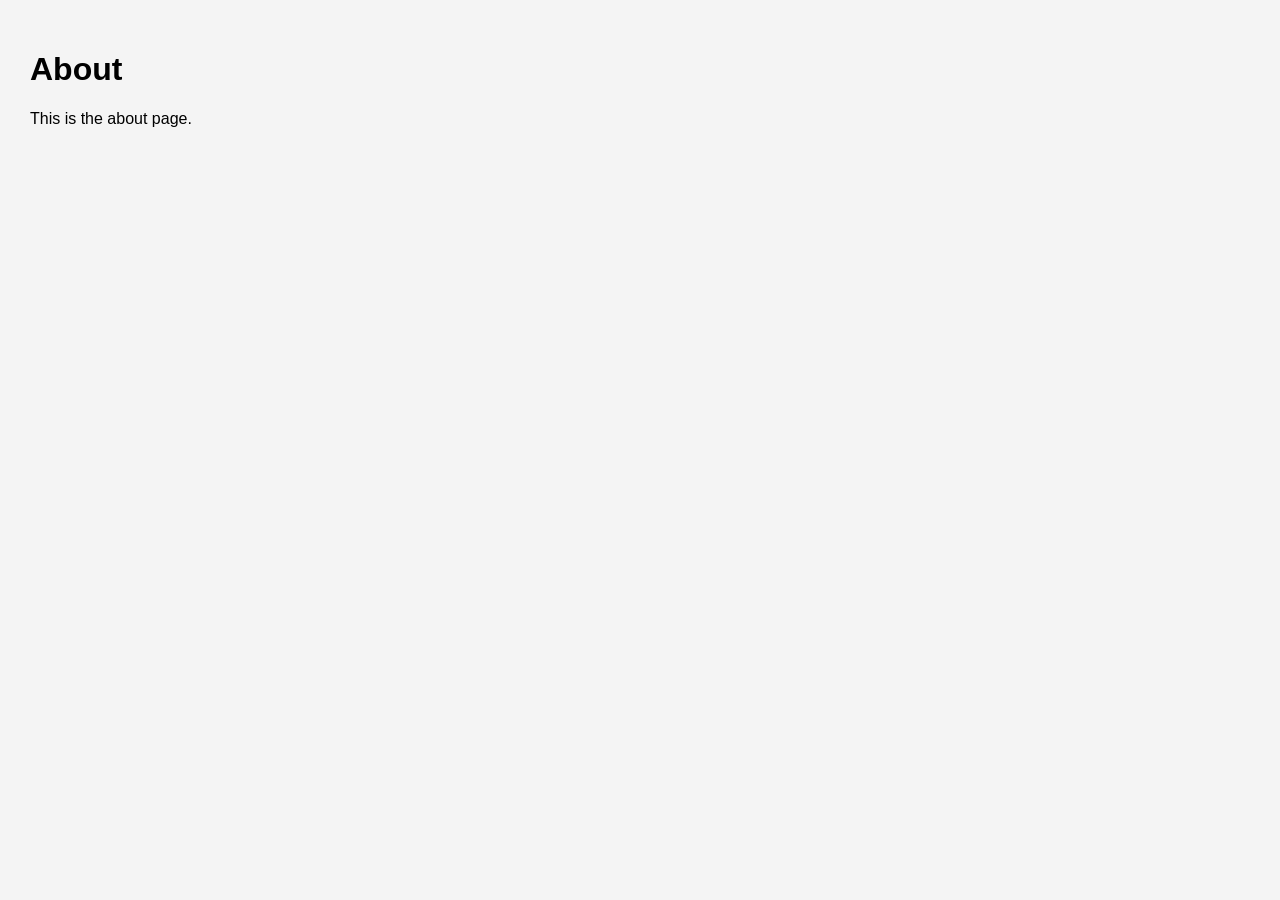
==== about.html @ 1e7016e2 "setup" ====
<!DOCTYPE html>

<html lang="en">

<head>

<meta charset="UTF-8">

<meta name="viewport" content="width=device-width, initial-scale=1.0">

<title>About</title>

<link rel="stylesheet" href="css/style.css">

</head>

<body>

<div id="navbar"></div>

<main>

<h1>About</h1>

<p>

This is the about page.

</p>

</main>

<div id="footer"></div>

<script src="js/script.js"></script>

</body>

</html>
---- css/style.css ----
body{

font-family:Arial,Helvetica,sans-serif;
margin:0;
background:#f4f4f4;

}

header{

background:#002147;
color:white;
padding:20px;

}

nav ul{

display:flex;
list-style:none;
padding:0;

}

nav li{

margin-right:25px;

}

nav a{

color:white;
text-decoration:none;

}

nav a:hover{

text-decoration:underline;

}

main{

padding:30px;

}
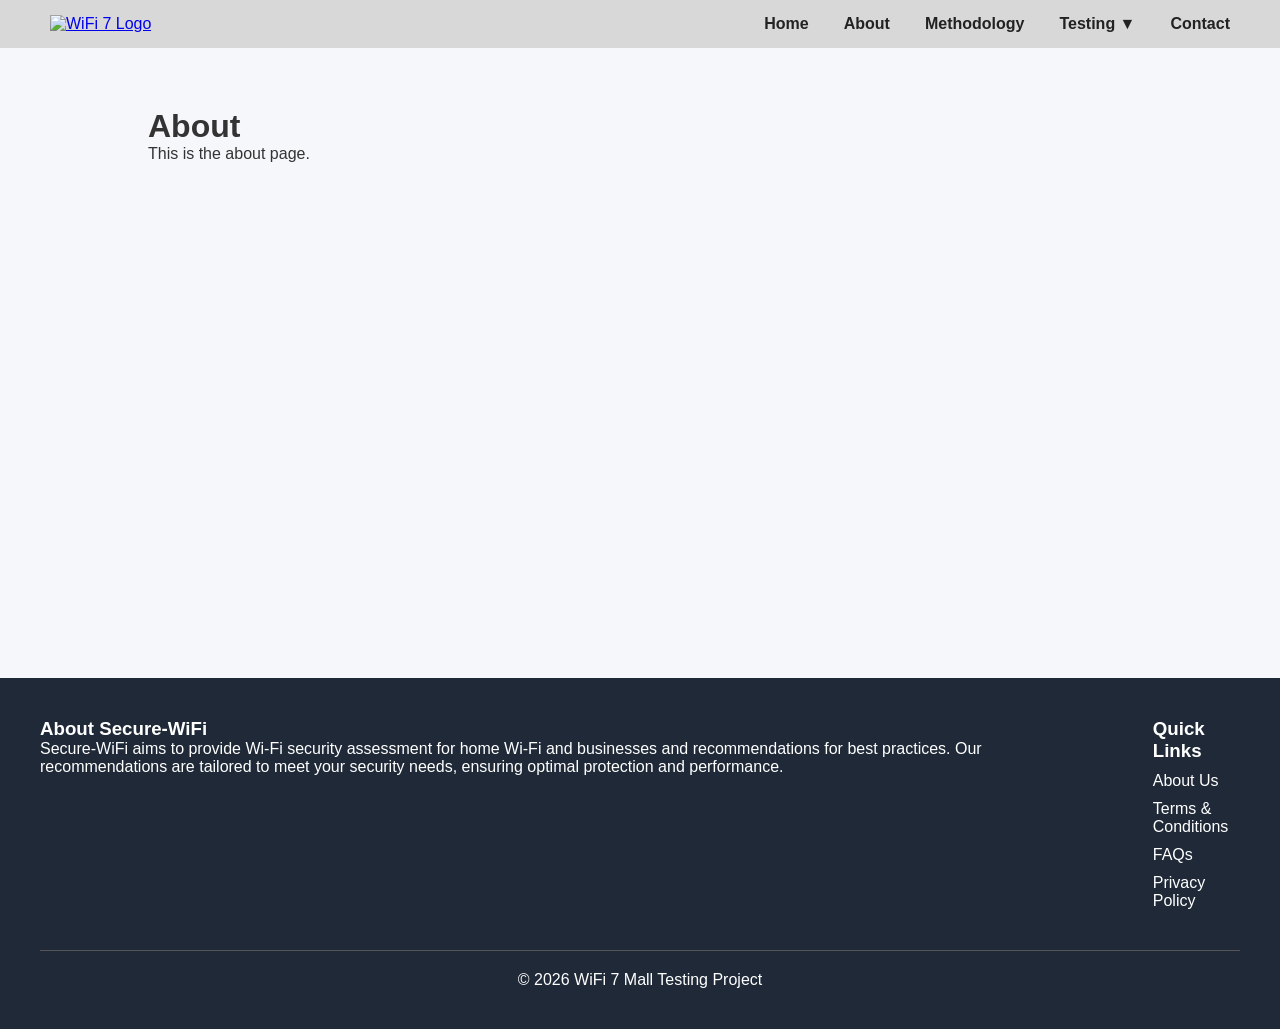
==== commit fd69d698: "fix css problem with github pages" ====
--- a/about.html
+++ b/about.html
@@ -16,7 +16,51 @@
 
 <body>
 
-<div id="navbar"></div>
+<header class="navbar">
+
+    <div class="logo">
+        <a href="index.html">
+            <img src="images/logo.png" alt="WiFi 7 Logo">
+        </a>
+    </div>
+
+    <nav>
+
+        <ul>
+
+            <li><a href="index.html">Home</a></li>
+
+            <li><a href="about.html">About</a></li>
+
+            <li><a href="methodology.html">Methodology</a></li>
+
+            <li class="dropdown">
+
+                <a href="testing.html">
+                    Testing ▼
+                </a>
+
+                <ul class="dropdown-menu">
+
+                    <li><a href="testing.html">Performance</a></li>
+
+                    <li><a href="testing.html">Coverage</a></li>
+
+                    <li><a href="testing.html">Security</a></li>
+
+                    <li><a href="testing.html">Results</a></li>
+
+                </ul>
+
+            </li>
+
+            <li><a href="contact.html">Contact</a></li>
+
+        </ul>
+
+    </nav>
+
+</header>
 
 <main>
 
@@ -30,7 +74,55 @@
 
 </main>
 
-<div id="footer"></div>
+<footer>
+
+    <div class="footer-container">
+
+        <div class="footer-about">
+
+            <h3>About Secure-WiFi</h3>
+
+            <p>
+
+                Secure-WiFi aims to provide Wi-Fi security assessment
+                for home Wi-Fi and businesses and recommendations
+                for best practices.
+
+                Our recommendations are tailored to meet your
+                security needs, ensuring optimal protection and
+                performance.
+
+            </p>
+
+        </div>
+
+        <div class="footer-links">
+
+            <h3>Quick Links</h3>
+
+            <ul>
+
+                <li><a href="about.html">About Us</a></li>
+
+                <li><a href="#">Terms & Conditions</a></li>
+
+                <li><a href="#">FAQs</a></li>
+
+                <li><a href="#">Privacy Policy</a></li>
+
+            </ul>
+
+        </div>
+
+    </div>
+
+    <div class="copyright">
+
+        © 2026 WiFi 7 Mall Testing Project
+
+    </div>
+
+</footer>
 
 <script src="js/script.js"></script>
 
--- a/css/style.css
+++ b/css/style.css
@@ -1,48 +1,165 @@
-body{
+*{
 
-font-family:Arial,Helvetica,sans-serif;
 margin:0;
-background:#f4f4f4;
+padding:0;
+box-sizing:border-box;
 
 }
 
-header{
+body{
 
-background:#002147;
-color:white;
-padding:20px;
+font-family:Arial, Helvetica, sans-serif;
+
+background:#f5f7fa;
+
+color:#333;
+
+}
+
+.navbar{
+
+display:flex;
+
+justify-content:space-between;
+
+align-items:center;
+
+padding:15px 50px;
+
+background:#d8d8d8;
+
+}
+
+.logo img{
+
+height:55px;
 
 }
 
 nav ul{
 
 display:flex;
+
 list-style:none;
-padding:0;
 
-}
-
-nav li{
-
-margin-right:25px;
+gap:35px;
 
 }
 
 nav a{
 
-color:white;
 text-decoration:none;
+
+color:#222;
+
+font-weight:bold;
 
 }
 
 nav a:hover{
 
-text-decoration:underline;
+color:#1E90FF;
+
+}
+
+.dropdown{
+
+position:relative;
+
+}
+
+.dropdown-menu{
+
+display:none;
+
+position:absolute;
+
+background:white;
+
+list-style:none;
+
+min-width:180px;
+
+top:30px;
+
+left:0;
+
+box-shadow:0 5px 15px rgba(0,0,0,.15);
+
+}
+
+.dropdown-menu li{
+
+padding:12px;
+
+}
+
+.dropdown:hover .dropdown-menu{
+
+display:block;
 
 }
 
 main{
 
-padding:30px;
+width:80%;
+
+margin:auto;
+
+padding:60px 20px;
+
+min-height:70vh;
+
+}
+
+footer{
+
+background:#1f2937;
+
+color:white;
+
+padding:40px;
+
+}
+
+.footer-container{
+
+display:flex;
+
+justify-content:space-between;
+
+gap:50px;
+
+}
+
+.footer-links ul{
+
+list-style:none;
+
+}
+
+.footer-links a{
+
+color:white;
+
+text-decoration:none;
+
+}
+
+.footer-links li{
+
+margin:10px 0;
+
+}
+
+.copyright{
+
+margin-top:30px;
+
+text-align:center;
+
+border-top:1px solid #555;
+
+padding-top:20px;
 
 }
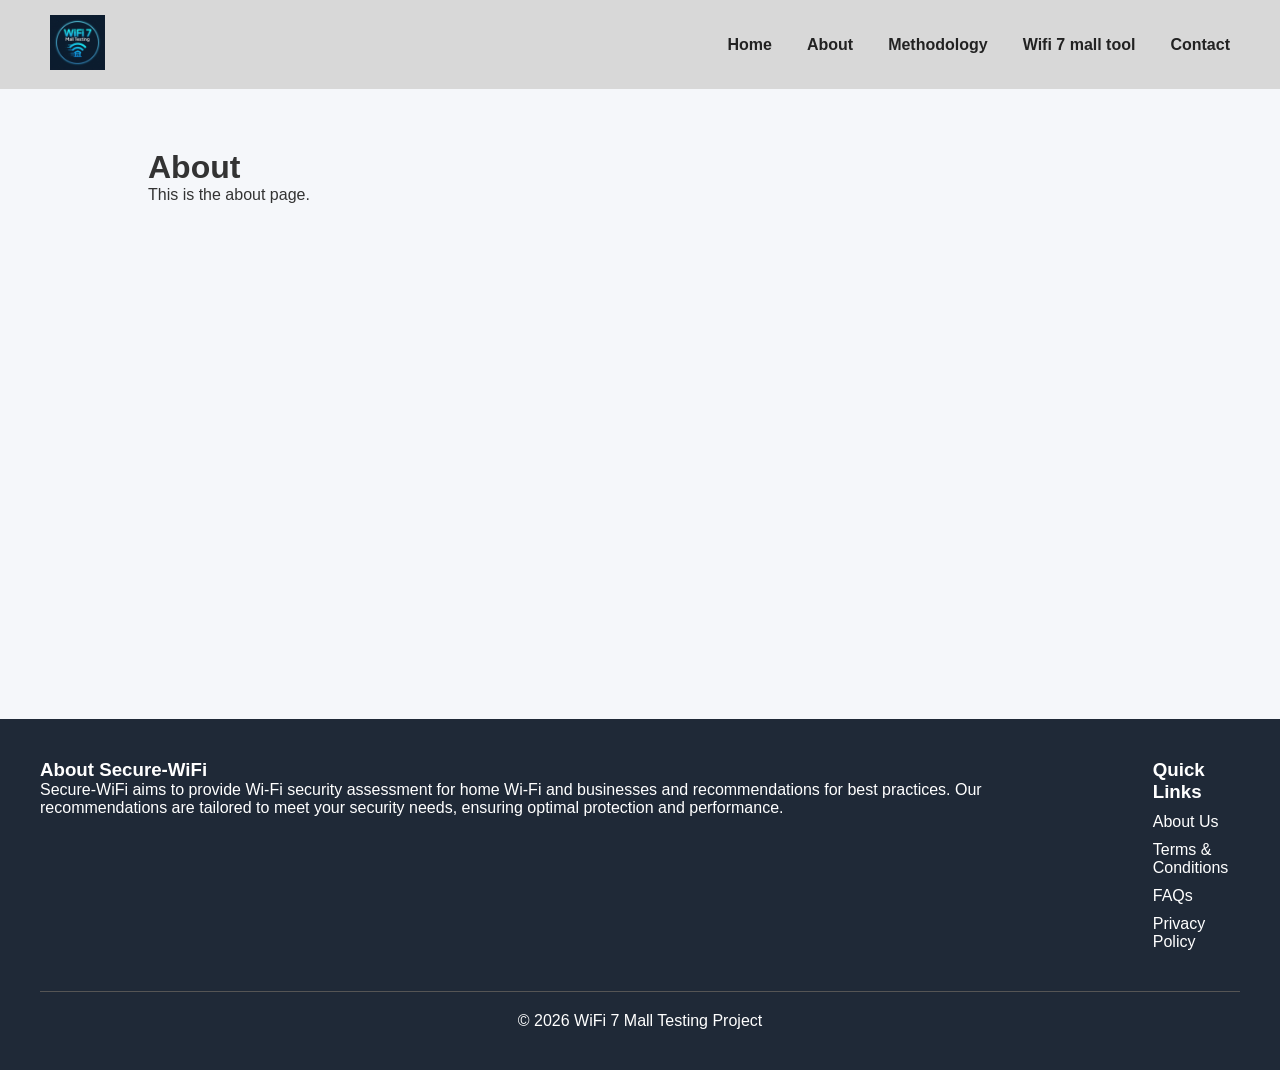
==== commit 15a23453: "edit header" ====
--- a/about.html
+++ b/about.html
@@ -22,6 +22,7 @@
         <a href="index.html">
             <img src="images/logo.png" alt="WiFi 7 Logo">
         </a>
+        
     </div>
 
     <nav>
@@ -34,25 +35,7 @@
 
             <li><a href="methodology.html">Methodology</a></li>
 
-            <li class="dropdown">
-
-                <a href="testing.html">
-                    Testing ▼
-                </a>
-
-                <ul class="dropdown-menu">
-
-                    <li><a href="testing.html">Performance</a></li>
-
-                    <li><a href="testing.html">Coverage</a></li>
-
-                    <li><a href="testing.html">Security</a></li>
-
-                    <li><a href="testing.html">Results</a></li>
-
-                </ul>
-
-            </li>
+            <li><a href="testing.html">Wifi 7 mall tool</a></li>
 
             <li><a href="contact.html">Contact</a></li>
 
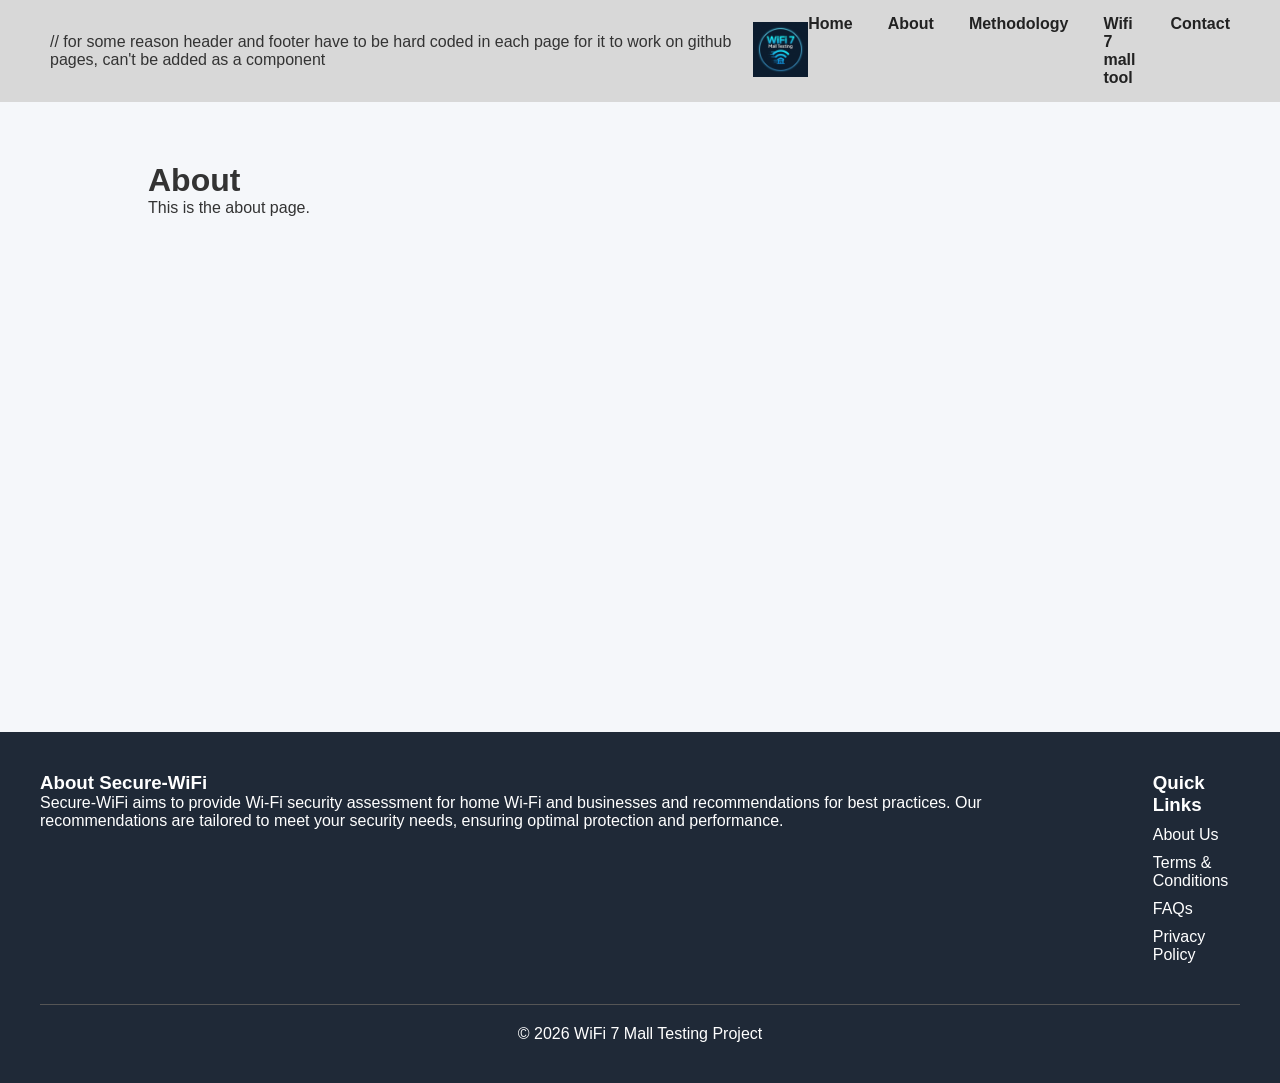
==== commit 64bf4a8c: "header comment" ====
--- a/about.html
+++ b/about.html
@@ -16,7 +16,7 @@
 
 <body>
 
-<header class="navbar">
+<header class="navbar">   // for some reason header and footer have to be hard coded in each page for it to work on github pages, can't be added as a component
 
     <div class="logo">
         <a href="index.html">
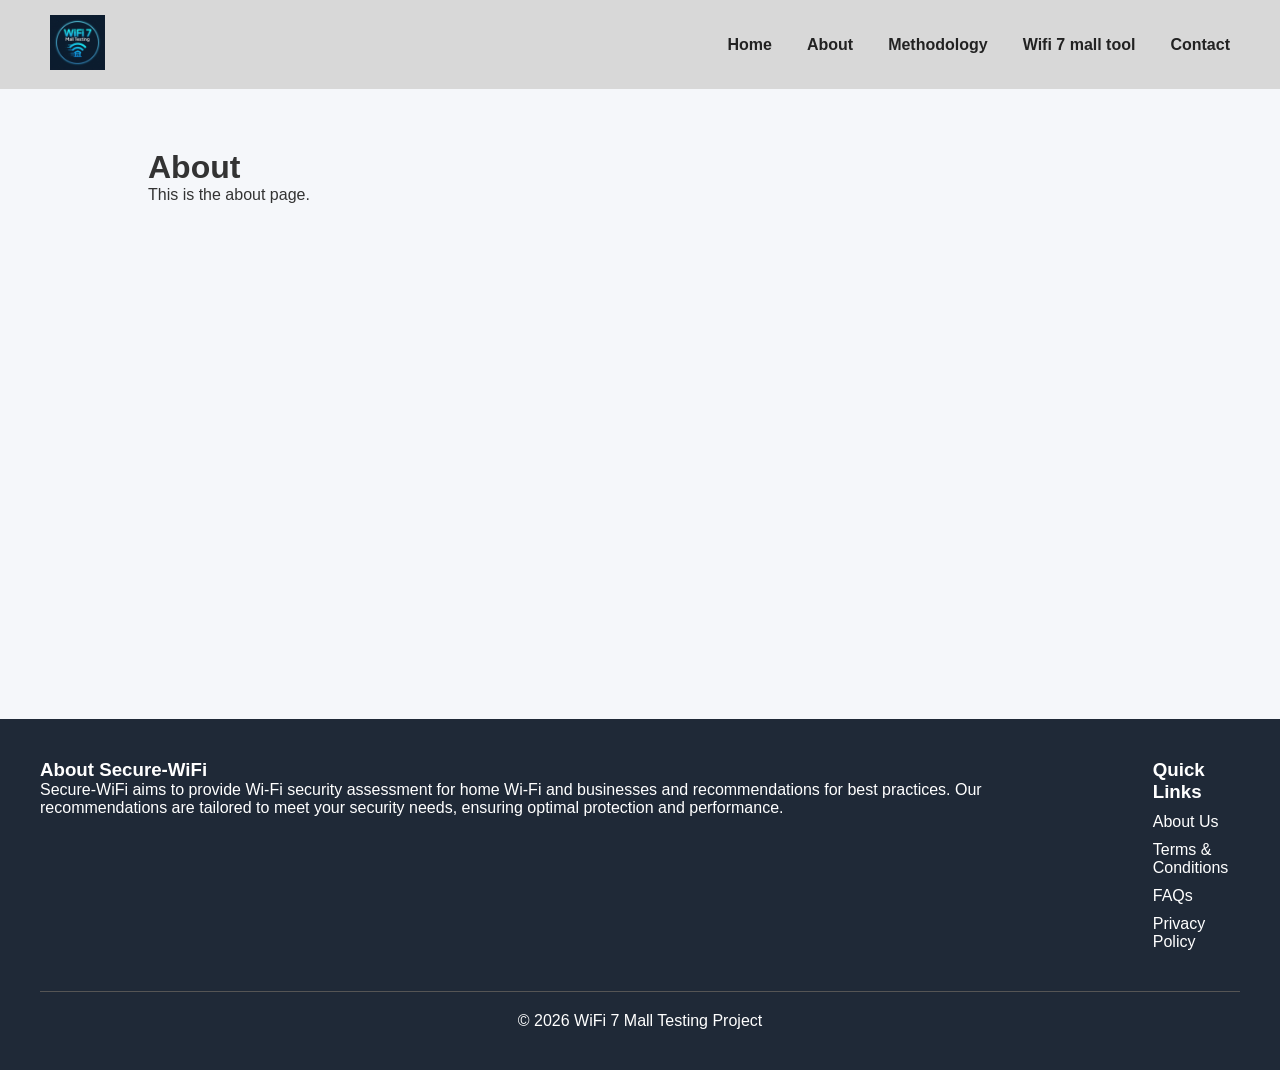
==== commit 15c117f9: "fixed header comment" ====
--- a/about.html
+++ b/about.html
@@ -16,7 +16,8 @@
 
 <body>
 
-<header class="navbar">   // for some reason header and footer have to be hard coded in each page for it to work on github pages, can't be added as a component
+<!--for some reason header and footer have to be hard coded in each page for it to work on github pages, can't be added as a component-->
+<header class="navbar">   
 
     <div class="logo">
         <a href="index.html">
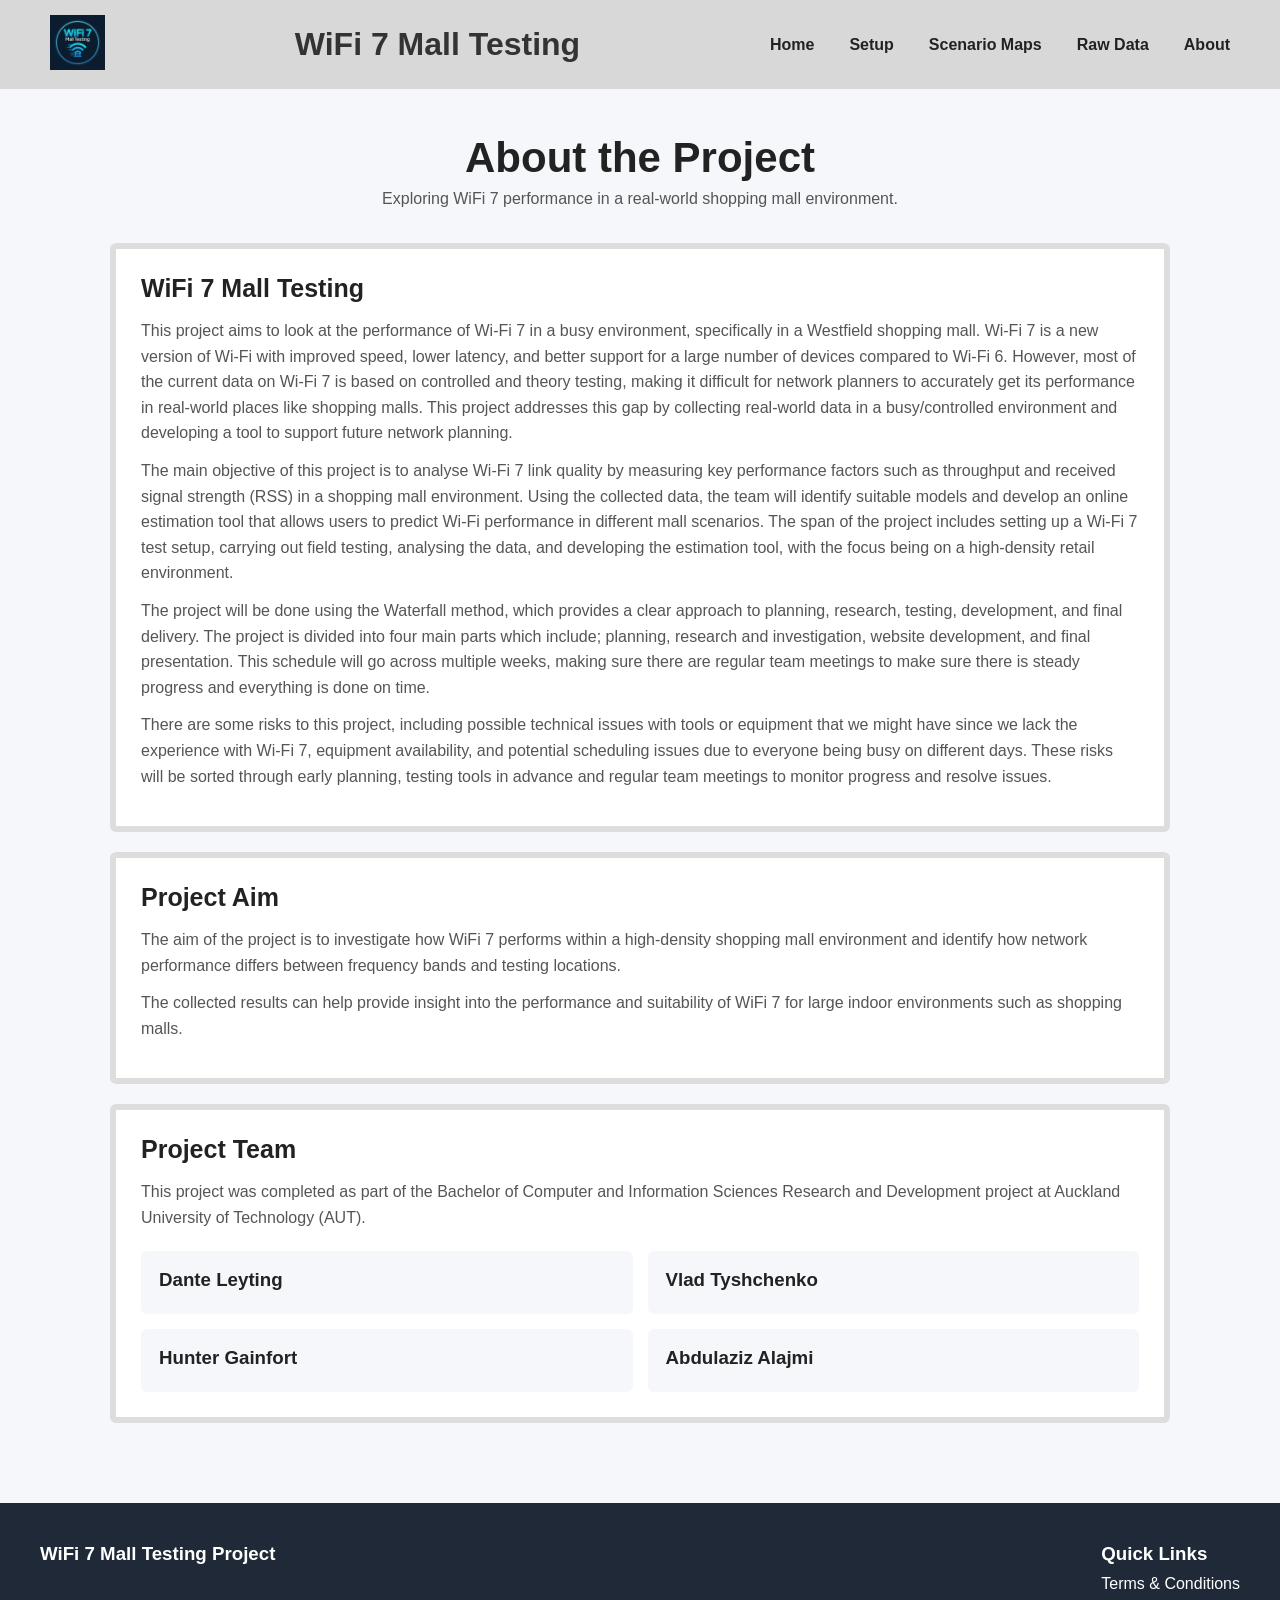
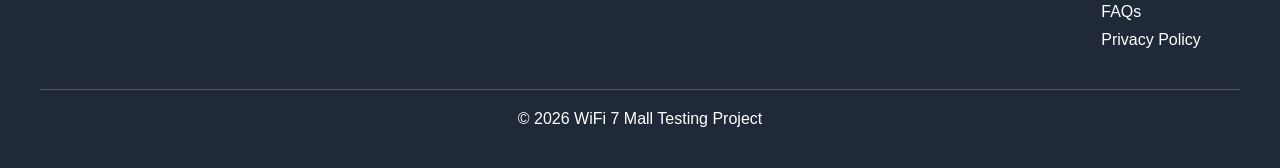
==== commit 32eff534: "update update" ====
--- a/about.html
+++ b/about.html
@@ -22,39 +22,107 @@
     <div class="logo">
         <a href="index.html">
             <img src="images/logo.png" alt="WiFi 7 Logo">
+            
         </a>
         
     </div>
 
+    <div><h1 class="site-header">WiFi 7 Mall Testing</h1></div>
+
     <nav>
 
         <ul>
-
-            <li><a href="index.html">Home</a></li>
-
-            <li><a href="about.html">About</a></li>
-
-            <li><a href="methodology.html">Methodology</a></li>
-
-            <li><a href="testing.html">Wifi 7 mall tool</a></li>
-
-            <li><a href="contact.html">Contact</a></li>
-
-        </ul>
+    <li><a href="index.html">Home</a></li>
+    <li><a href="setup.html">Setup</a></li>
+    <li><a href="scenario-maps.html">Scenario Maps</a></li>
+    <li><a href="raw-data.html">Raw Data</a></li>
+    <li><a href="about.html">About</a></li>
+</ul>
 
     </nav>
 
 </header>
 
-<main>
+<main class="about-page">
 
-<h1>About</h1>
+    <h1 class="page-title">About the Project</h1>
 
+    <p class="page-intro">
+        Exploring WiFi 7 performance in a real-world shopping mall environment.
+    </p>
+
+    <section class="about-card">
+
+        <h2>WiFi 7 Mall Testing</h2>
 <p>
+        This project aims to look at the performance of Wi-Fi 7 in a busy environment, specifically in a Westfield shopping mall. Wi-Fi 7 is a new version of Wi-Fi with improved speed, lower latency, and better support for a large number of devices compared to Wi-Fi 6. However, most of the current data on Wi-Fi 7 is based on controlled and theory testing, making it difficult for network planners to accurately get its performance in real-world places like shopping malls. This project addresses this gap by collecting real-world data in a busy/controlled environment and developing a tool to support future network planning. 
+</p>
+<p>
+The main objective of this project is to analyse Wi-Fi 7 link quality by measuring key performance factors such as throughput and received signal strength (RSS) in a shopping mall environment. Using the collected data, the team will identify suitable models and develop an online estimation tool that allows users to predict Wi-Fi performance in different mall scenarios. The span of the project includes setting up a Wi-Fi 7 test setup, carrying out field testing, analysing the data, and developing the estimation tool, with the focus being on a high-density retail environment. 
+</p>
+<p>
+The project will be done using the Waterfall method, which provides a clear approach to planning, research, testing, development, and final delivery. The project is divided into four main parts which include; planning, research and investigation, website development, and final presentation. This schedule will go across multiple weeks, making sure there are regular team meetings to make sure there is steady progress and everything is done on time. 
+</p>
+<p>
+There are some risks to this project, including possible technical issues with tools or equipment that we might have since we lack the experience with Wi-Fi 7, equipment availability, and potential scheduling issues due to everyone being busy on different days. These risks will be sorted through early planning, testing tools in advance and regular team meetings to monitor progress and resolve issues. 
+</p>
 
-This is the about page.
+    </section>
 
-</p>
+    <section class="about-card">
+
+        <h2>Project Aim</h2>
+
+        <p>
+            The aim of the project is to investigate how WiFi 7 performs
+            within a high-density shopping mall environment and identify
+            how network performance differs between frequency bands and
+            testing locations.
+        </p>
+
+        <p>
+            The collected results can help provide insight into the
+            performance and suitability of WiFi 7 for large indoor
+            environments such as shopping malls.
+        </p>
+
+    </section>
+
+    <section class="about-card">
+
+        <h2>Project Team</h2>
+
+        <p>
+            This project was completed as part of the Bachelor of Computer
+            and Information Sciences Research and Development project at
+            Auckland University of Technology (AUT).
+        </p>
+
+        <div class="team-grid">
+
+            <div class="team-member">
+                <h3>Dante Leyting</h3>
+                
+            </div>
+
+            <div class="team-member">
+                <h3>Vlad Tyshchenko</h3>
+                
+            </div>
+
+            <div class="team-member">
+                <h3>Hunter Gainfort</h3>
+                
+            </div>
+
+            <div class="team-member">
+                <h3>Abdulaziz Alajmi</h3>
+                
+            </div>
+
+        </div>
+
+    </section>
 
 </main>
 
@@ -64,19 +132,9 @@
 
         <div class="footer-about">
 
-            <h3>About Secure-WiFi</h3>
+            <h3>WiFi 7 Mall Testing Project</h3>
 
-            <p>
-
-                Secure-WiFi aims to provide Wi-Fi security assessment
-                for home Wi-Fi and businesses and recommendations
-                for best practices.
-
-                Our recommendations are tailored to meet your
-                security needs, ensuring optimal protection and
-                performance.
-
-            </p>
+            
 
         </div>
 
@@ -84,15 +142,15 @@
 
             <h3>Quick Links</h3>
 
-            <ul>
+           <ul>
 
-                <li><a href="about.html">About Us</a></li>
+                
 
-                <li><a href="#">Terms & Conditions</a></li>
+                <li><a href="terms-and-conditions.html">Terms & Conditions</a></li>
 
-                <li><a href="#">FAQs</a></li>
+                <li><a href="faq.html">FAQs</a></li>
 
-                <li><a href="#">Privacy Policy</a></li>
+                <li><a href="privacy-policy.html">Privacy Policy</a></li>
 
             </ul>
 
--- a/css/style.css
+++ b/css/style.css
@@ -1,4 +1,4 @@
-*{
+﻿*{
 
 margin:0;
 padding:0;
@@ -30,12 +30,22 @@
 
 }
 
+.site-header {
+  display: flex;                  
+  justify-content: left; 
+  align-items: left;            
+  padding: 10px;
+  text-align: left;
+}
+
 .logo img{
 
 height:55px;
 
 }
 
+
+
 nav ul{
 
 display:flex;
@@ -62,86 +72,91 @@
 
 }
 
-.dropdown{
-
-position:relative;
-
-}
-
-.dropdown-menu{
-
-display:none;
-
-position:absolute;
-
-background:white;
+.dropdown {
+  position: relative;
+  display: inline-block;
+}
+
+
+.dropbtn {
+  background-color: #3498db;
+  color: white;
+  padding: 12px 16px;
+  font-size: 16px;
+  border: none;
+  cursor: pointer;
+}
+
+
+.dropdown-content {
+  display: none;
+  position: absolute;
+  background-color: #f1f1f1;
+  min-width: 160px;
+  box-shadow: 0px 8px 16px rgba(0,0,0,0.2);
+  z-index: 1;
+}
+
+
+.dropdown-content a {
+  color: black;
+  padding: 12px 16px;
+  text-decoration: none;
+  display: block;
+}
+
+
+.dropdown-content a:hover {
+  background-color: #ddd;
+}
+
+
+.dropdown:hover .dropdown-content {
+  display: block;
+}
+
+main{
+
+width:80%;
+
+margin:auto;
+
+padding:60px 20px;
+
+min-height:70vh;
+
+}
+
+footer{
+
+background:#1f2937;
+
+color:white;
+
+padding:40px;
+
+}
+
+.footer-container{
+
+display:flex;
+
+justify-content:space-between;
+
+gap:50px;
+
+}
+
+.footer-links ul{
 
 list-style:none;
 
-min-width:180px;
-
-top:30px;
-
-left:0;
-
-box-shadow:0 5px 15px rgba(0,0,0,.15);
-
-}
-
-.dropdown-menu li{
-
-padding:12px;
-
-}
-
-.dropdown:hover .dropdown-menu{
-
-display:block;
-
-}
-
-main{
-
-width:80%;
-
-margin:auto;
-
-padding:60px 20px;
-
-min-height:70vh;
-
-}
-
-footer{
-
-background:#1f2937;
+}
+
+.footer-links a{
 
 color:white;
 
-padding:40px;
-
-}
-
-.footer-container{
-
-display:flex;
-
-justify-content:space-between;
-
-gap:50px;
-
-}
-
-.footer-links ul{
-
-list-style:none;
-
-}
-
-.footer-links a{
-
-color:white;
-
 text-decoration:none;
 
 }
@@ -162,4 +177,508 @@
 
 padding-top:20px;
 
+}
+
+/* SCENARIO MAPS */
+
+.scenario-page {
+    width: 90%;
+    max-width: 1200px;
+    margin: auto;
+    padding: 45px 20px 60px;
+    text-align: center;
+}
+
+.scenario-page h1 {
+    font-size: 42px;
+    color: #222;
+    margin-bottom: 10px;
+}
+
+.scenario-description {
+    color: #555;
+    margin-bottom: 25px;
+}
+
+
+/* Floor selector */
+
+.floor-buttons {
+    display: flex;
+    justify-content: center;
+    gap: 12px;
+    margin: 25px 0;
+}
+
+.floor-button {
+    width: 58px;
+    height: 50px;
+
+    border: none;
+    border-radius: 10px;
+
+    background: #e9e9e9;
+
+    color: #222;
+
+    font-size: 24px;
+    font-weight: bold;
+
+    cursor: pointer;
+
+    transition: 0.2s;
+}
+
+.floor-button:hover {
+    background: #d5d5d5;
+    transform: translateY(-2px);
+}
+
+.floor-button.active {
+    background: #dfff76;
+    border: 2px solid #222;
+}
+
+
+/* Map */
+
+.map-container {
+    width: 100%;
+    margin: 20px auto 0;
+
+    background: white;
+
+    border: 3px solid #333;
+    border-radius: 4px;
+
+    overflow: hidden;
+}
+
+.map-container img {
+    display: block;
+
+    width: 100%;
+    height: auto;
+}
+
+
+/* Mobile */
+
+@media (max-width: 800px) {
+
+    .scenario-page {
+        width: 95%;
+        padding: 30px 10px;
+    }
+
+    .scenario-page h1 {
+        font-size: 32px;
+    }
+
+    .floor-buttons {
+        gap: 8px;
+    }
+
+    .floor-button {
+        width: 50px;
+        height: 45px;
+        font-size: 20px;
+    }
+}
+
+
+
+
+
+
+/* SETUP PAGE */
+
+.setup-page {
+    width: 90%;
+    max-width: 1200px;
+    margin: auto;
+    padding: 45px 20px 60px;
+}
+
+.page-title {
+    text-align: center;
+    font-size: 42px;
+    color: #222;
+    margin-bottom: 8px;
+}
+
+.page-intro {
+    text-align: center;
+    color: #555;
+    margin-bottom: 35px;
+}
+
+.setup-grid {
+    display: grid;
+    grid-template-columns: 1fr 1.15fr;
+    gap: 20px;
+    align-items: stretch;
+}
+
+.setup-left {
+    display: flex;
+    flex-direction: column;
+    gap: 20px;
+}
+
+.setup-card {
+    background: #ffffff;
+    border: 6px solid #dddddd;
+    border-radius: 6px;
+    padding: 20px;
+}
+
+.setup-card h2 {
+    color: #222;
+    font-size: 25px;
+    margin-bottom: 18px;
+}
+
+.setup-card h3 {
+    color: #222;
+    font-size: 18px;
+    margin-bottom: 6px;
+}
+
+.setup-card p {
+    line-height: 1.5;
+    margin-bottom: 10px;
+}
+
+.equipment-item {
+    padding: 15px 0;
+    border-bottom: 1px solid #dddddd;
+}
+
+.equipment-item:last-child {
+    border-bottom: none;
+}
+
+.equipment-price {
+    font-weight: bold;
+}
+
+.setup-tutorial ol {
+    padding-left: 25px;
+}
+
+.setup-tutorial li {
+    padding-left: 5px;
+    margin-bottom: 18px;
+    line-height: 1.5;
+}
+
+.setup-link {
+    display: inline-block;
+    margin-top: 10px;
+
+    padding: 12px 18px;
+
+    background: #d8d8d8;
+    color: #222;
+
+    text-decoration: none;
+    font-weight: bold;
+
+    border-radius: 6px;
+}
+
+.setup-link:hover {
+    background: #c5c5c5;
+}
+
+
+/* Setup mobile layout */
+
+@media (max-width: 800px) {
+
+    .setup-page {
+        width: 95%;
+        padding: 30px 10px;
+    }
+
+    .setup-grid {
+        grid-template-columns: 1fr;
+    }
+
+    .page-title {
+        font-size: 32px;
+    }
+
+}
+
+
+
+
+/* HOMEPAGE */
+
+.home-page {
+    width: 90%;
+    max-width: 1200px;
+    margin: auto;
+
+    min-height: 70vh;
+
+    display: flex;
+    justify-content: center;
+    align-items: center;
+
+    padding: 60px 20px;
+}
+
+.home-content {
+    max-width: 700px;
+    text-align: center;
+}
+
+.home-content h1 {
+    font-size: 48px;
+    color: #222;
+    margin-bottom: 20px;
+}
+
+.home-content p {
+    font-size: 17px;
+    line-height: 1.6;
+    color: #555;
+
+    margin-bottom: 10px;
+}
+
+.home-button {
+    display: inline-block;
+
+    margin-top: 30px;
+    padding: 16px 25px;
+
+    background: #aebcff;
+    color: #222;
+
+    text-decoration: none;
+    font-size: 18px;
+    font-weight: bold;
+
+    border-radius: 10px;
+
+    transition: 0.2s;
+}
+
+.home-button:hover {
+    background: #98a9ff;
+    transform: translateY(-2px);
+}
+
+
+/* Homepage mobile */
+
+@media (max-width: 800px) {
+
+    .home-page {
+        min-height: 60vh;
+        padding: 50px 15px;
+    }
+
+    .home-content h1 {
+        font-size: 36px;
+    }
+
+    .home-content p {
+        font-size: 16px;
+    }
+
+}
+
+
+
+/* RAW DATA PAGE */
+
+.raw-data-page {
+    width: 95%;
+    max-width: 1500px;
+    margin: auto;
+    padding: 45px 20px 60px;
+}
+
+.data-buttons {
+    display: flex;
+    justify-content: center;
+    flex-wrap: wrap;
+    gap: 10px;
+    margin-bottom: 30px;
+}
+
+.data-button {
+    border: none;
+    border-radius: 8px;
+
+    padding: 12px 20px;
+
+    background: #e9e9e9;
+    color: #222;
+
+    font-size: 16px;
+    font-weight: bold;
+
+    cursor: pointer;
+}
+
+.data-button:hover {
+    background: #d5d5d5;
+}
+
+.data-button.active {
+    background: #dfff76;
+    border: 2px solid #222;
+}
+
+
+/* Table */
+
+.table-container {
+    width: 100%;
+
+    overflow-x: auto;
+
+    background: white;
+
+    border: 4px solid #dddddd;
+    border-radius: 6px;
+}
+
+.results-table {
+    width: 100%;
+    min-width: 1450px;
+
+    border-collapse: collapse;
+}
+
+.results-table th {
+    background: #d8d8d8;
+
+    color: #222;
+
+    padding: 14px 12px;
+
+    text-align: left;
+
+    border-bottom: 2px solid #aaa;
+
+    white-space: nowrap;
+}
+
+.results-table td {
+    padding: 12px;
+
+    border-bottom: 1px solid #dddddd;
+
+    white-space: nowrap;
+}
+
+.results-table tbody tr:hover {
+    background: #f3f3f3;
+}
+
+.invalid-data {
+    background: #ffe1e1;
+    font-weight: bold;
+}
+
+
+/* Raw data mobile */
+
+@media (max-width: 800px) {
+
+    .raw-data-page {
+        width: 100%;
+        padding: 30px 10px;
+    }
+
+    .data-button {
+        padding: 10px 14px;
+        font-size: 14px;
+    }
+
+}
+
+/* ABOUT PAGE */
+
+.about-page {
+    width: 90%;
+    max-width: 1100px;
+    margin: auto;
+    padding: 45px 20px 60px;
+}
+
+.about-card {
+    background: white;
+
+    border: 6px solid #dddddd;
+    border-radius: 6px;
+
+    padding: 25px;
+    margin-bottom: 20px;
+}
+
+.about-card h2 {
+    font-size: 25px;
+    color: #222;
+    margin-bottom: 15px;
+}
+
+.about-card p {
+    color: #555;
+    line-height: 1.6;
+    margin-bottom: 12px;
+}
+
+
+/* TEAM */
+
+.team-grid {
+    display: grid;
+
+    grid-template-columns:
+        repeat(2, 1fr);
+
+    gap: 15px;
+
+    margin-top: 20px;
+}
+
+.team-member {
+    background: #f5f7fa;
+
+    padding: 18px;
+
+    border-radius: 6px;
+}
+
+.team-member h3 {
+    margin-bottom: 5px;
+    color: #222;
+}
+
+.team-member p {
+    margin: 0;
+}
+
+
+/* ABOUT MOBILE */
+
+@media (max-width: 800px) {
+
+    .about-page {
+        width: 95%;
+        padding: 30px 10px;
+    }
+
+    .team-grid {
+        grid-template-columns: 1fr;
+    }
+
 }
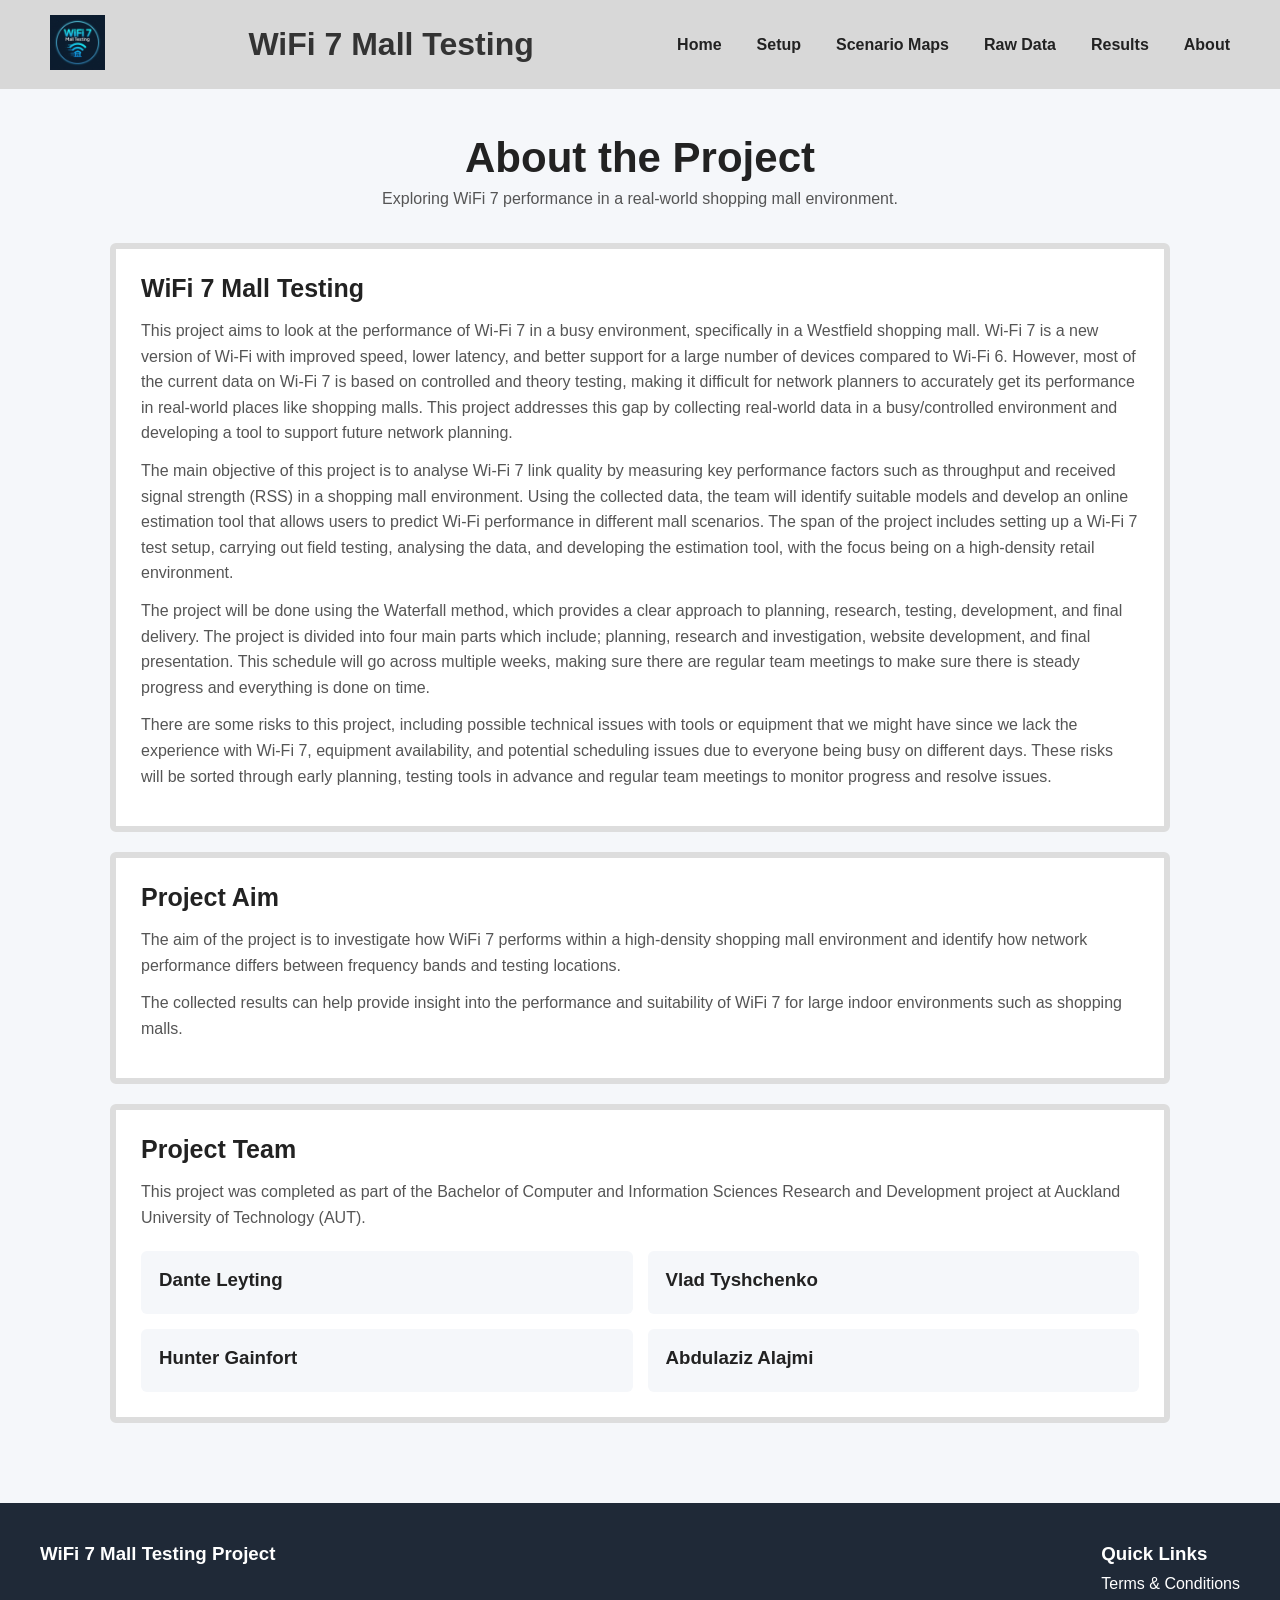
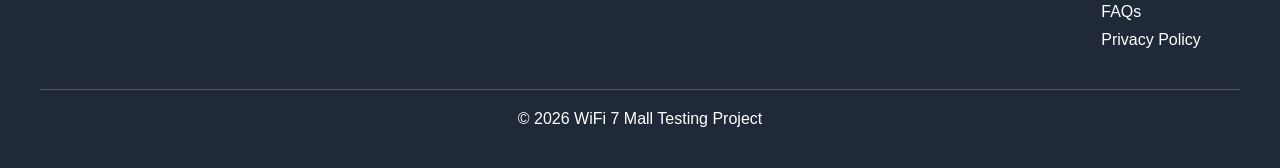
==== commit 06aa82e2: "add results page add results page" ====
--- a/about.html
+++ b/about.html
@@ -31,11 +31,12 @@
 
     <nav>
 
-        <ul>
+       <ul>
     <li><a href="index.html">Home</a></li>
     <li><a href="setup.html">Setup</a></li>
     <li><a href="scenario-maps.html">Scenario Maps</a></li>
     <li><a href="raw-data.html">Raw Data</a></li>
+    <li><a href="results.html">Results</a></li>
     <li><a href="about.html">About</a></li>
 </ul>
 
--- a/css/style.css
+++ b/css/style.css
@@ -179,7 +179,7 @@
 
 }
 
-/* SCENARIO MAPS */
+/* scenario maps */
 
 .scenario-page {
     width: 90%;
@@ -291,7 +291,7 @@
 
 
 
-/* SETUP PAGE */
+/* setup page */
 
 .setup-page {
     width: 90%;
@@ -415,7 +415,7 @@
 
 
 
-/* HOMEPAGE */
+/* homepage */
 
 .home-page {
     width: 90%;
@@ -432,7 +432,7 @@
 }
 
 .home-content {
-    max-width: 700px;
+    max-width: 900px;
     text-align: center;
 }
 
@@ -495,7 +495,7 @@
 
 
 
-/* RAW DATA PAGE */
+/* raw data page */
 
 .raw-data-page {
     width: 95%;
@@ -605,7 +605,7 @@
 
 }
 
-/* ABOUT PAGE */
+/* about page */
 
 .about-page {
     width: 90%;
@@ -637,7 +637,7 @@
 }
 
 
-/* TEAM */
+/* team members */
 
 .team-grid {
     display: grid;
@@ -668,7 +668,7 @@
 }
 
 
-/* ABOUT MOBILE */
+/* about mobile */
 
 @media (max-width: 800px) {
 
@@ -681,4 +681,240 @@
         grid-template-columns: 1fr;
     }
 
-}+}
+
+/* navbar for mobile */
+
+@media (max-width: 800px) {
+
+    .navbar {
+        flex-direction: column;
+        padding: 15px 10px;
+        gap: 10px;
+        width: 100%;
+    }
+
+    .logo img {
+        height: 50px;
+    }
+
+    .site-header {
+        font-size: 24px;
+        text-align: center;
+        justify-content: center;
+        padding: 5px;
+    }
+
+    nav {
+        width: 100%;
+    }
+
+    nav ul {
+        display: flex;
+        flex-wrap: wrap;
+        justify-content: center;
+        gap: 8px 18px;
+        width: 100%;
+    }
+
+    nav a {
+        font-size: 14px;
+    }
+
+}
+
+
+/* tech setup page */
+
+.setup-technical {
+    width: 100%;
+    margin-top: 40px;
+}
+
+.technical-title {
+    text-align: center;
+    font-size: 30px;
+    margin-bottom: 10px;
+}
+
+.technical-intro {
+    text-align: center;
+    max-width: 800px;
+    margin: 0 auto 25px;
+    line-height: 1.5;
+    color: #555;
+}
+
+.technical-grid {
+    display: grid;
+    grid-template-columns: 1fr 1fr;
+    gap: 20px;
+    align-items: start;
+}
+
+.technical-card h2 {
+    text-align: center;
+}
+
+.technical-card h3 {
+    margin-top: 22px;
+    margin-bottom: 10px;
+}
+
+.technical-card pre {
+    background: #1f2937;
+    color: white;
+    padding: 12px;
+    border-radius: 5px;
+    overflow-x: auto;
+    margin: 8px 0 15px;
+}
+
+.technical-card code {
+    font-family: Consolas, monospace;
+    font-size: 14px;
+}
+
+
+/* tech setup for mobile */
+
+@media (max-width: 800px) {
+
+    .technical-grid {
+        grid-template-columns: 1fr;
+    }
+
+    .technical-card pre {
+        font-size: 12px;
+    }
+  }
+
+    /* results page */
+
+.results-page {
+    width: 90%;
+    max-width: 1200px;
+    margin: auto;
+    padding: 45px 20px 60px;
+}
+
+.results-section-title {
+    text-align: center;
+    font-size: 30px;
+    color: #222;
+    margin: 40px 0 20px;
+}
+
+
+/* result cards */
+
+.experiment-grid,
+.findings-grid {
+    display: grid;
+    grid-template-columns: repeat(2, 1fr);
+    gap: 20px;
+}
+
+.results-card {
+    background: white;
+    border: 6px solid #dddddd;
+    border-radius: 6px;
+    padding: 22px;
+}
+
+.results-card h2 {
+    color: #222;
+    font-size: 25px;
+    margin-bottom: 8px;
+}
+
+.results-card h3 {
+    color: #333;
+    font-size: 18px;
+    margin: 15px 0 8px;
+}
+
+.results-card p {
+    color: #555;
+    line-height: 1.6;
+    margin-bottom: 12px;
+}
+
+
+/* notes */
+
+.result-note {
+    background: #fff4d6;
+    border-left: 4px solid #d6a400;
+    padding: 10px 12px;
+    margin-top: 15px;
+}
+
+
+/* propagation model */
+
+.model-card {
+    max-width: 900px;
+    margin: auto;
+}
+
+.model-table-container {
+    overflow-x: auto;
+    margin: 20px 0;
+}
+
+.model-table {
+    width: 100%;
+    border-collapse: collapse;
+}
+
+.model-table th {
+    background: #d8d8d8;
+    text-align: left;
+    padding: 12px;
+}
+
+.model-table td {
+    padding: 12px;
+    border-bottom: 1px solid #dddddd;
+}
+
+
+/* limitations */
+
+.limitations-card {
+    max-width: 900px;
+    margin: auto;
+}
+
+.limitations-card ul {
+    padding-left: 25px;
+}
+
+.limitations-card li {
+    color: #555;
+    line-height: 1.6;
+    margin-bottom: 12px;
+}
+
+
+/* results mobile */
+
+@media (max-width: 800px) {
+
+    .results-page {
+        width: 95%;
+        padding: 30px 10px;
+    }
+
+    .experiment-grid,
+    .findings-grid {
+        grid-template-columns: 1fr;
+    }
+
+    .results-section-title {
+        font-size: 26px;
+    }
+
+}
+
